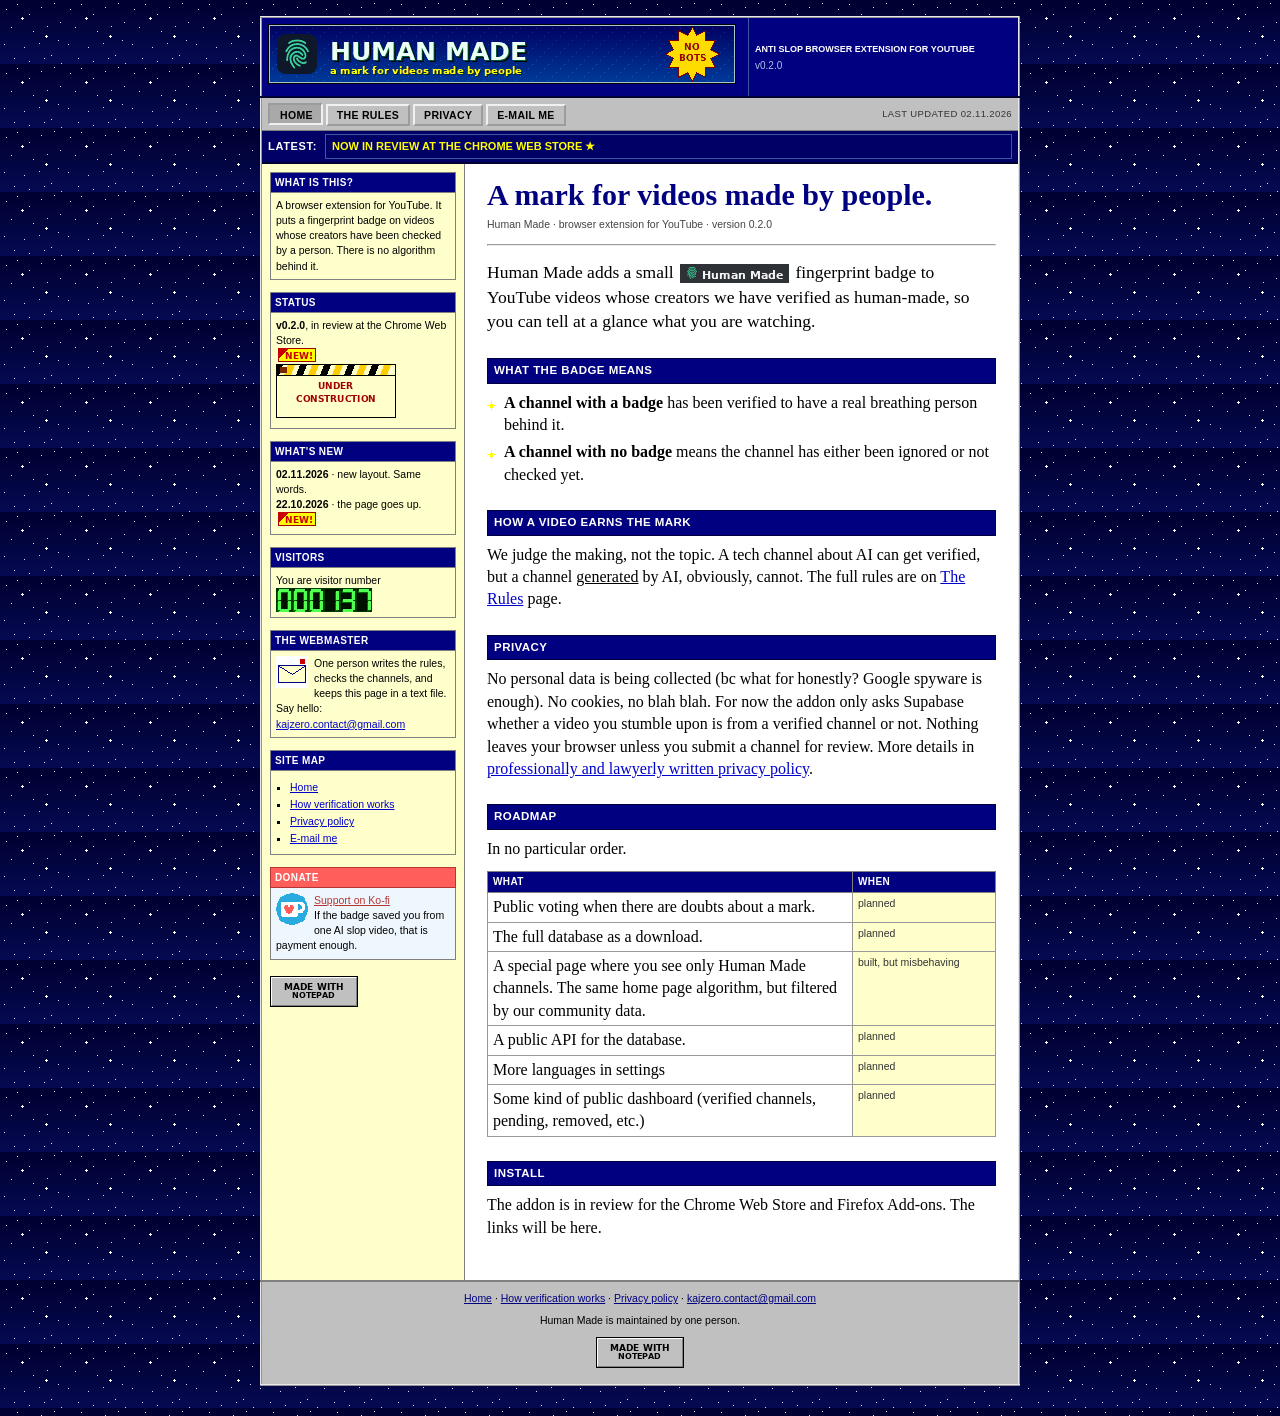
==== index.html @ eb49d579 "logo ko-fi" ====
<!doctype html>
<html lang="en">
<head>
<meta charset="utf-8">
<title>Human Made: a mark for videos made by people</title>
<meta name="viewport" content="width=device-width, initial-scale=1">
<meta name="description" content="Human Made is a browser extension that marks YouTube videos whose creators have been verified as human-made. No account, no tracking, no analytics.">
<link rel="icon" href="assets/favicon.gif" type="image/gif">
<link rel="stylesheet" href="styles.css">
</head>
<body bgcolor="#000030" id="top">
<table class="frame" border="0" cellpadding="0" cellspacing="0">
<tr>
<td class="head">
<table border="0" cellpadding="0" cellspacing="0">
<tr>
<td class="head-art" width="474">
<a href="index.html"><img src="assets/banner.gif" width="468" height="60"></a>
</td>
<td class="head-side">
<b>ANTI SLOP BROWSER EXTENSION FOR YOUTUBE</b><br>
v0.2.0
</td>
</tr>
</table>
</td>
</tr>

<tr>
<td class="navbar">
<a class="btn btn-on" href="index.html">Home</a><a class="btn" href="rules.html">The rules</a><a class="btn" href="privacy.html">Privacy</a><a class="btn" href="mailto:kajzero.contact@gmail.com">E-mail me</a>
<span class="note">last updated 02.11.2026</span>
</td>
</tr>
<tr>
<td class="ticker">
<span class="ticker-label">LATEST:</span>
<div class="ticker-track">
<span class="ticker-text">NOW IN REVIEW AT THE CHROME WEB STORE &#9733;</span>
</div>
</td>
</tr>

<tr>
<td>
<table class="layout" border="0" cellpadding="0" cellspacing="0">
<tr>
<td class="side">
<table class="box" border="0" cellpadding="0" cellspacing="0">
<tr>
<th>WHAT IS THIS?</th>
</tr>
<tr>
<td>
A browser extension for YouTube. It puts a fingerprint badge on videos whose creators have been checked by a person. There is no algorithm behind it.
</td>
</tr>
</table>

<table class="box" border="0" cellpadding="0" cellspacing="0">
<tr>
<th>STATUS</th>
</tr>
<tr>
<td>
<b>v0.2.0</b>, in review at the Chrome Web Store.<br>
<img src="assets/new.gif" width="38" height="14" class="new"><br>
<img src="assets/construction.gif" width="120" height="54">
</td>
</tr>
</table>

<table class="box" border="0" cellpadding="0" cellspacing="0">
<tr>
<th>WHAT'S NEW</th>
</tr>
<tr>
<td>
<b>02.11.2026</b> &middot; new layout. Same words.<br>
<b>22.10.2026</b> &middot; the page goes up.<br>
<img src="assets/new.gif" width="38" height="14" class="new">
</td>
</tr>
</table>

<table class="box" border="0" cellpadding="0" cellspacing="0">
<tr>
<th>VISITORS</th>
</tr>
<tr>
<td>
You are visitor number<br>
<span class="counter"><img src="assets/d0.gif" width="16" height="24"><img src="assets/d0.gif" width="16" height="24"><img src="assets/d0.gif" width="16" height="24"><img src="assets/d1.gif" width="16" height="24"><img src="assets/d3.gif" width="16" height="24"><img src="assets/d7.gif" width="16" height="24"></span>
</td>
</tr>
</table>

<table class="box" border="0" cellpadding="0" cellspacing="0">
<tr>
<th>THE WEBMASTER</th>
</tr>
<tr>
<td>
<img src="assets/mail.gif" width="32" height="32" class="mailicon">
One person writes the rules, checks the channels, and keeps this page in a text file. Say hello:
<a href="mailto:kajzero.contact@gmail.com">kajzero.contact@gmail.com</a>
</td>
</tr>
</table>

<table class="box" border="0" cellpadding="0" cellspacing="0">
<tr>
<th>SITE MAP</th>
</tr>
<tr>
<td>
<ul>
<li><a href="index.html">Home</a></li>
<li><a href="rules.html">How verification works</a></li>
<li><a href="privacy.html">Privacy policy</a></li>
<li><a href="mailto:kajzero.contact@gmail.com">E-mail me</a></li>
</ul>
</td>
</tr>
</table>

<table class="box kofi" border="0" cellpadding="0" cellspacing="0">
<tr>
<th>DONATE</th>
</tr>
<tr>
<td>
<img src="assets/kofi.png" width="32" height="32" class="kofi-logo">
<a href="https://ko-fi.com/">Support on Ko-fi</a><br>
If the badge saved you from one AI slop video, that is payment enough.
</td>
</tr>
</table>

<p>
<img src="assets/notepad.gif" width="88" height="31">
</p>
</td>

<td class="main">
<h1>A mark for videos made by people.</h1>
<p class="sub">Human Made &middot; browser extension for YouTube &middot; version 0.2.0</p>
<hr>

<p class="lede">
Human Made adds a small <img class="inline-badge" src="assets/badge.gif" width="109" height="19"> fingerprint badge to YouTube videos whose creators we have verified as human-made, so you can tell at a glance what you are watching.
</p>

<h2>What the badge means</h2>
<ul class="stars">
<li>
<strong>A channel with a badge</strong> has been verified to have a real breathing person behind it.
</li>
<li>
<strong>A channel with no badge</strong> means the channel has either been ignored or not checked yet.
</li>
</ul>

<h2>How a video earns the mark</h2>
<p>
We judge the making, not the topic. A tech channel about AI can get verified, but a channel <u>generated</u> by AI, obviously, cannot. The full rules are on <a href="rules.html">The Rules</a> page.
</p>

<h2>Privacy</h2>
<p>
No personal data is being collected (bc what for honestly? Google spyware is enough). No cookies, no blah blah. For now the addon only asks Supabase whether a video you stumble upon is from a verified channel or not. Nothing leaves your browser unless you submit a channel for review. More details in <a href="privacy.html">professionally and lawyerly written privacy policy</a>.
</p>

<h2>Roadmap</h2>
<p>In no particular order.</p>
<table class="roadmap" border="0" cellpadding="0" cellspacing="0">
<tr>
<th>WHAT</th>
<th>WHEN</th>
</tr>
<tr>
<td>Public voting when there are doubts about a mark.</td>
<td class="status">planned</td>
</tr>
<tr>
<td>The full database as a download.</td>
<td class="status">planned</td>
</tr>
<tr>
<td>A special page where you see only Human Made channels. The same home page algorithm, but filtered by our community data.</td>
<td class="status">built, but misbehaving</td>
</tr>
<tr>
<td>A public API for the database.</td>
<td class="status">planned</td>
</tr>
<tr>
<td>More languages in settings</td>
<td class="status">planned</td>
</tr>
<tr>
<td>Some kind of public dashboard (verified channels, pending, removed, etc.)</td>
<td class="status">planned</td>
</tr>
</table>

<h2>Install</h2>
<p>
The addon is in review for the Chrome Web Store and Firefox Add-ons. The links will be here.
</p>
</td>
</tr>
</table>
</td>
</tr>

<tr>
<td class="footer">
<p>
<a href="index.html">Home</a> &middot;
<a href="rules.html">How verification works</a> &middot;
<a href="privacy.html">Privacy policy</a> &middot;
<a href="mailto:kajzero.contact@gmail.com">kajzero.contact@gmail.com</a>
</p>
<p>Human Made is maintained by one person.</p>
<p>
<img src="assets/notepad.gif" width="88" height="31">
</p>
</td>
</tr>
</table>
</body>
</html>
---- styles.css ----
html {
  background: #000030;
}

body {
  margin: 0;
  padding: 16px 8px 30px;
  background-color: #000030;
  background-image: url("assets/bg.gif");
  background-repeat: repeat;
  font-family: "Times New Roman", Times, serif;
  font-size: 16px;
  line-height: 1.4;
  color: #ffffff;
}

a {
  color: #0000cc;
  text-decoration: underline;
}

a:visited {
  color: #660099;
}

a:hover {
  color: #cc0000;
}

a:active {
  color: #ffff00;
  background: #000080;
}

img {
  border: 0;
}

::selection {
  background: #000080;
  color: #ffff00;
}

::-webkit-scrollbar {
  width: 16px;
  height: 16px;
}

::-webkit-scrollbar-track {
  background: #c0c0c0;
  border-left: 1px solid #808080;
}

::-webkit-scrollbar-thumb {
  background: #c0c0c0;
  border: 2px outset #f0f0f0;
}

::-webkit-scrollbar-button {
  background: #c0c0c0;
  border: 2px outset #f0f0f0;
  height: 16px;
}

.frame {
  width: 760px;
  margin: 0 auto;
  border-collapse: collapse;
  border: 2px ridge #e8e8e8;
  background: #ffffff;
  text-align: left;
}

.head {
  background: #000080;
  border-bottom: 2px solid #000033;
}

.head table {
  width: 100%;
  border-collapse: collapse;
}

.head td {
  padding: 6px;
  vertical-align: middle;
}

.head-side {
  padding: 4px 10px;
  border-left: 1px solid #3a5aa0;
  font: 10px/1.7 Verdana, Geneva, sans-serif;
  color: #a8c4e8;
}

.head-side b {
  color: #ffffff;
  font-size: 9px;
  letter-spacing: 0;
}

.ticker {
  display: flex;
  align-items: center;
  padding: 3px 6px;
  background: #000066;
  border-bottom: 2px solid #000033;
  font: bold 11px/1.7 Verdana, Geneva, sans-serif;
  color: #ffff00;
}

.ticker-track {
  flex: 1 1 auto;
  min-width: 0;
  overflow: hidden;
}

.ticker-text {
  display: block;
  border: 1px solid #3a5aa0;
  padding: 2px 6px;
  color: #ffff00;
  white-space: nowrap;
  overflow: hidden;
  text-overflow: ellipsis;
}

.ticker-label {
  flex: 0 0 auto;
  padding: 2px 8px 2px 0;
  color: #ffffff;
  letter-spacing: 0.06em;
}

.navbar {
  background: #c0c0c0;
  border-bottom: 1px solid #808080;
  padding: 5px 6px 4px;
}

.navbar .btn {
  display: inline-block;
  margin-right: 3px;
  padding: 3px 9px 2px;
  background: #c0c0c0;
  border: 2px outset #f0f0f0;
  font: bold 10.5px/1.2 Verdana, Geneva, sans-serif;
  text-transform: uppercase;
  letter-spacing: 0.03em;
  color: #000000;
  text-decoration: none;
}

.navbar .btn:visited {
  color: #000000;
}

.navbar .btn:hover {
  background: #d6d6d6;
  color: #000000;
}

.navbar .btn-on {
  border-style: inset;
  background: #a9a9a9;
  padding: 4px 8px 1px 10px;
}

.navbar .note {
  float: right;
  padding-top: 3px;
  font: 9.5px/1.6 Verdana, Geneva, sans-serif;
  color: #333333;
  text-transform: uppercase;
  letter-spacing: 0.04em;
}

.layout {
  width: 100%;
  border-collapse: collapse;
}

.side {
  width: 186px;
  padding: 8px 8px 16px;
  background: #ffffcc;
  color: #000000;
  border-right: 1px solid #808080;
  vertical-align: top;
}

.main {
  padding: 12px 22px 30px;
  vertical-align: top;
  background: #ffffff;
  color: #000000;
  font-size: 16px;
  line-height: 1.4;
}

.box {
  width: 100%;
  margin: 0 0 12px;
  border-collapse: collapse;
  border: 1px solid #808080;
}

.box th {
  padding: 2px 4px;
  background: #000080;
  color: #ffffff;
  border: 1px solid #808080;
  font: bold 10px/1.5 Verdana, Geneva, sans-serif;
  text-align: left;
  letter-spacing: 0.04em;
}

.box td {
  padding: 5px;
  background: #ffffcc;
  border: 1px solid #808080;
  font: 10.5px/1.45 Verdana, Geneva, sans-serif;
  color: #000000;
}

.box b {
  color: #000000;
}

.box ul {
  margin: 4px 0 0;
  padding-left: 14px;
  list-style: square;
}

.box li {
  margin-bottom: 2px;
}

.box.kofi th {
  background: #ff5e5b;
  border-color: #b43533;
}

.box.kofi td {
  background: #eef7fd;
}

.box.kofi a {
  color: #b43533;
}

.kofi-logo {
  float: left;
  margin: 0 6px 2px 0;
}

.counter {
  margin: 2px 0 3px;
  line-height: 0;
}

.counter img {
  display: inline-block;
  vertical-align: middle;
}

.new {
  vertical-align: -2px;
  margin-left: 2px;
}

.mailicon {
  float: left;
  margin: 0 6px 2px 0;
}

.main h1 {
  margin: 2px 0 5px;
  font: bold 30px/1.1 "Times New Roman", Times, serif;
  color: #000080;
}

.main .sub {
  margin: 0 0 4px;
  font: 10.5px/1.6 Verdana, Geneva, sans-serif;
  color: #444444;
}

.main h2 {
  margin: 24px 0 8px;
  padding: 2px 6px;
  font: bold 11.5px/1.7 Verdana, Geneva, sans-serif;
  text-transform: uppercase;
  letter-spacing: 0.04em;
  color: #ffffff;
  background: #000080;
  border: 1px solid #000040;
}

.main p {
  margin: 0 0 11px;
}

.main .lede {
  font-size: 17.5px;
}

.main ul,
.main ol {
  margin: 0 0 12px;
  padding-left: 22px;
}

.main li {
  margin-bottom: 5px;
}

.main ul ul,
.main ul ol,
.main ol ul,
.main ol ol {
  margin-top: 5px;
  margin-bottom: 4px;
}

ul.stars {
  list-style: none;
  padding-left: 0;
}

ul.stars li {
  position: relative;
  padding-left: 17px;
}

ul.stars li::before {
  content: url("assets/star.gif");
  position: absolute;
  left: 0;
  top: 2px;
}

.inline-badge {
  vertical-align: -5px;
  margin: 0 2px;
}

.roadmap {
  width: 100%;
  margin: 0 0 14px;
  border-collapse: collapse;
  border: 1px solid #808080;
}

.roadmap th {
  padding: 2px 5px;
  background: #000080;
  border: 1px solid #808080;
  font: bold 10px/1.6 Verdana, Geneva, sans-serif;
  text-transform: uppercase;
  letter-spacing: 0.04em;
  color: #ffffff;
  text-align: left;
}

.roadmap td {
  padding: 3px 5px;
  border: 1px solid #999999;
  vertical-align: top;
}

.roadmap td.status {
  width: 132px;
  background: #ffffcc;
  font: 10.5px/1.45 Verdana, Geneva, sans-serif;
  color: #333333;
}

hr {
  margin: 12px 0 14px;
}

.footer {
  padding: 8px 10px 10px;
  background: #c0c0c0;
  border-top: 2px solid #808080;
  font: 10.5px/1.55 Verdana, Geneva, sans-serif;
  color: #000000;
  text-align: center;
}

.footer p {
  margin: 0 0 6px;
}

.footer a {
  color: #000080;
}

.footer .tiny {
  font-size: 10px;
  color: #222222;
}

.footer img {
  margin: 2px 4px 0;
  vertical-align: middle;
}

@media (max-width: 800px) {
  body {
    padding: 0;
  }

  .frame {
    width: 100%;
    max-width: 100%;
    border: 0;
  }

  .head table,
  .head tbody,
  .head tr,
  .head td {
    display: block;
    width: auto;
  }

  .head td {
    padding: 4px;
  }

  .head-art img {
    width: 100%;
    height: auto;
  }

  .head-side {
    border-left: 0;
    border-top: 1px solid #3a5aa0;
    padding: 5px 6px;
  }

  .ticker {
    font-size: 10px;
  }

  .layout {
    display: flex;
    flex-direction: column;
  }

  .layout tbody,
  .layout tr {
    display: contents;
  }

  .main {
    order: 1;
    min-width: 0;
    padding: 14px 14px 24px;
  }

  .side {
    order: 2;
    width: auto;
    min-width: 0;
    border-right: 0;
    border-top: 1px solid #808080;
  }

  .roadmap,
  .roadmap tbody,
  .roadmap tr,
  .roadmap th,
  .roadmap td {
    display: block;
    width: auto;
  }

  .roadmap th:nth-child(2) {
    display: none;
  }

  .roadmap td.status {
    width: auto;
    padding: 2px 5px 4px;
    border-top: 0;
    font-size: 10px;
  }

  .navbar .note {
    display: none;
  }

  .navbar .btn {
    margin-bottom: 2px;
  }

  .main h1 {
    font-size: 25px;
  }
}
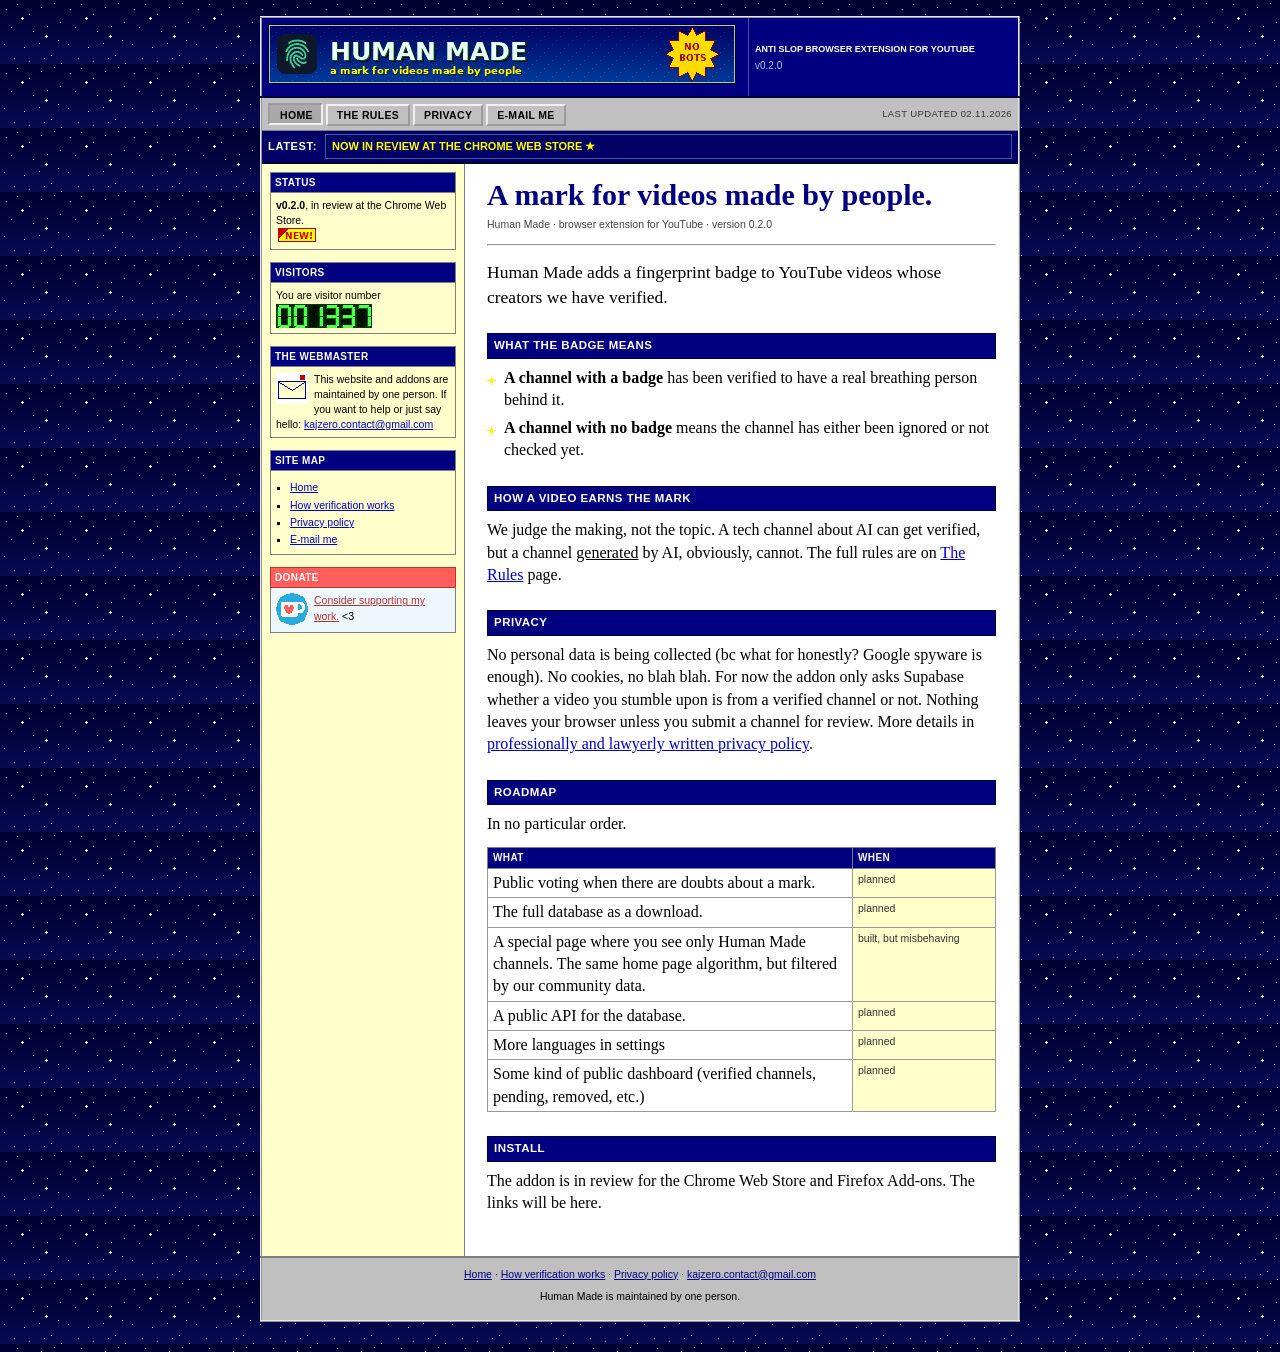
==== commit 583c997c: "sprzatanie" ====
--- a/index.html
+++ b/index.html
@@ -46,16 +46,6 @@
 <table class="layout" border="0" cellpadding="0" cellspacing="0">
 <tr>
 <td class="side">
-<table class="box" border="0" cellpadding="0" cellspacing="0">
-<tr>
-<th>WHAT IS THIS?</th>
-</tr>
-<tr>
-<td>
-A browser extension for YouTube. It puts a fingerprint badge on videos whose creators have been checked by a person. There is no algorithm behind it.
-</td>
-</tr>
-</table>
 
 <table class="box" border="0" cellpadding="0" cellspacing="0">
 <tr>
@@ -64,20 +54,6 @@
 <tr>
 <td>
 <b>v0.2.0</b>, in review at the Chrome Web Store.<br>
-<img src="assets/new.gif" width="38" height="14" class="new"><br>
-<img src="assets/construction.gif" width="120" height="54">
-</td>
-</tr>
-</table>
-
-<table class="box" border="0" cellpadding="0" cellspacing="0">
-<tr>
-<th>WHAT'S NEW</th>
-</tr>
-<tr>
-<td>
-<b>02.11.2026</b> &middot; new layout. Same words.<br>
-<b>22.10.2026</b> &middot; the page goes up.<br>
 <img src="assets/new.gif" width="38" height="14" class="new">
 </td>
 </tr>
@@ -90,7 +66,7 @@
 <tr>
 <td>
 You are visitor number<br>
-<span class="counter"><img src="assets/d0.gif" width="16" height="24"><img src="assets/d0.gif" width="16" height="24"><img src="assets/d0.gif" width="16" height="24"><img src="assets/d1.gif" width="16" height="24"><img src="assets/d3.gif" width="16" height="24"><img src="assets/d7.gif" width="16" height="24"></span>
+<span class="counter"><img src="assets/d0.gif" width="16" height="24"><img src="assets/d0.gif" width="16" height="24"><img src="assets/d1.gif" width="16" height="24"><img src="assets/d3.gif" width="16" height="24"><img src="assets/d3.gif" width="16" height="24"><img src="assets/d7.gif" width="16" height="24"></span>
 </td>
 </tr>
 </table>
@@ -102,7 +78,7 @@
 <tr>
 <td>
 <img src="assets/mail.gif" width="32" height="32" class="mailicon">
-One person writes the rules, checks the channels, and keeps this page in a text file. Say hello:
+This website and addons are maintained by one person. If you want to help or just say hello:
 <a href="mailto:kajzero.contact@gmail.com">kajzero.contact@gmail.com</a>
 </td>
 </tr>
@@ -131,15 +107,11 @@
 <tr>
 <td>
 <img src="assets/kofi.png" width="32" height="32" class="kofi-logo">
-<a href="https://ko-fi.com/">Support on Ko-fi</a><br>
-If the badge saved you from one AI slop video, that is payment enough.
-</td>
-</tr>
-</table>
-
-<p>
-<img src="assets/notepad.gif" width="88" height="31">
-</p>
+<a href="https://ko-fi.com/">Consider supporting my work.</a> &lt;3
+</td>
+</tr>
+</table>
+
 </td>
 
 <td class="main">
@@ -147,9 +119,7 @@
 <p class="sub">Human Made &middot; browser extension for YouTube &middot; version 0.2.0</p>
 <hr>
 
-<p class="lede">
-Human Made adds a small <img class="inline-badge" src="assets/badge.gif" width="109" height="19"> fingerprint badge to YouTube videos whose creators we have verified as human-made, so you can tell at a glance what you are watching.
-</p>
+<p class="lede">Human Made adds a fingerprint badge to YouTube videos whose creators we have verified.</p>
 
 <h2>What the badge means</h2>
 <ul class="stars">
@@ -223,9 +193,6 @@
 <a href="mailto:kajzero.contact@gmail.com">kajzero.contact@gmail.com</a>
 </p>
 <p>Human Made is maintained by one person.</p>
-<p>
-<img src="assets/notepad.gif" width="88" height="31">
-</p>
 </td>
 </tr>
 </table>
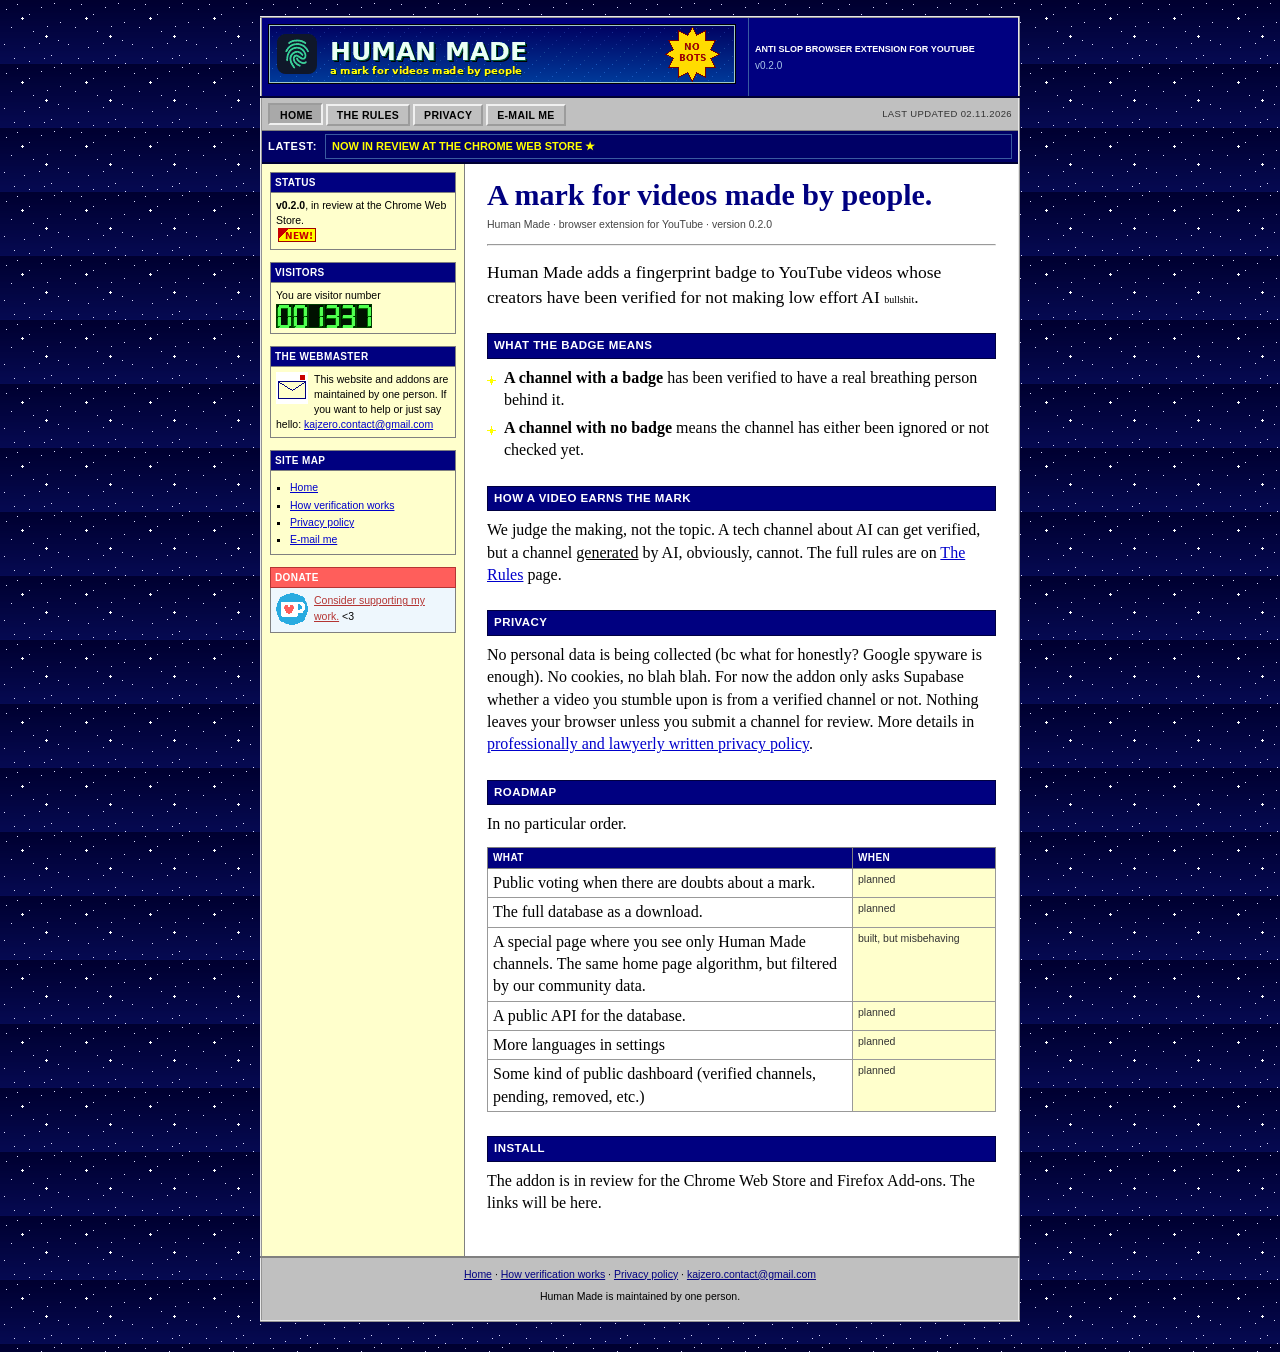
==== commit 957b5cdc: "akapit" ====
--- a/index.html
+++ b/index.html
@@ -119,7 +119,7 @@
 <p class="sub">Human Made &middot; browser extension for YouTube &middot; version 0.2.0</p>
 <hr>
 
-<p class="lede">Human Made adds a fingerprint badge to YouTube videos whose creators we have verified.</p>
+<p class="lede">Human Made adds a fingerprint badge to YouTube videos whose creators have been verified for not making low effort AI <font size="1">bullshit</font>.</p>
 
 <h2>What the badge means</h2>
 <ul class="stars">
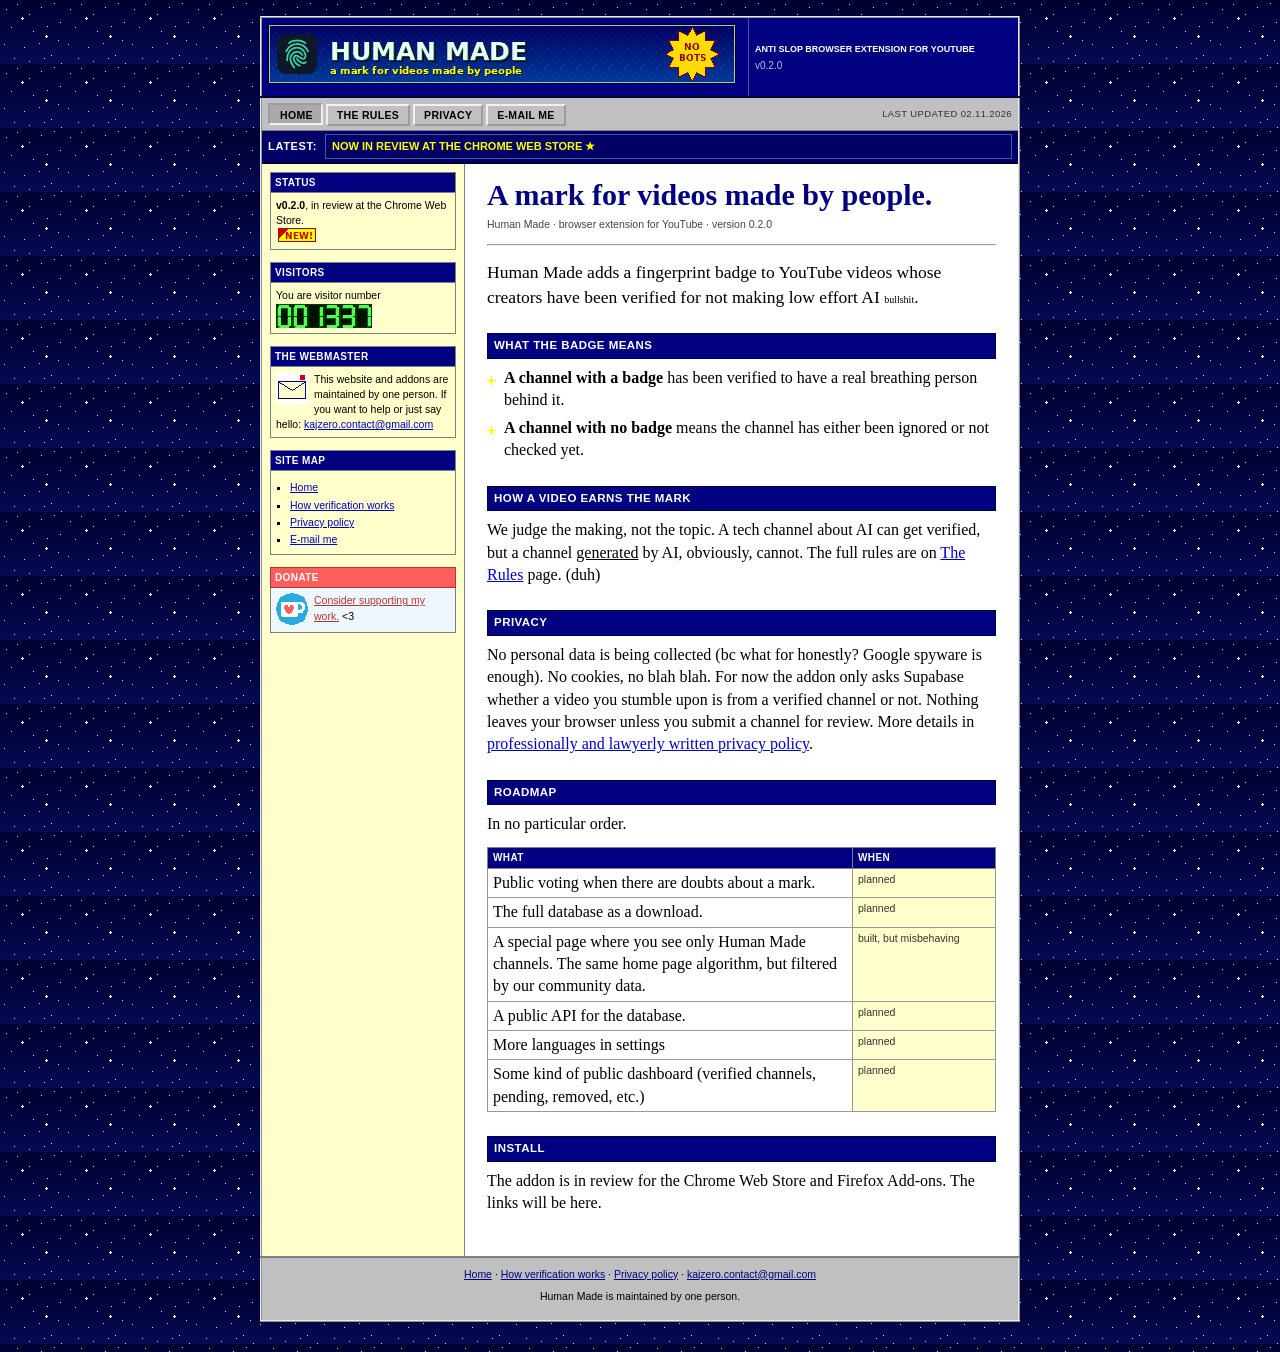
==== commit b9ece328: "punkty" ====
--- a/index.html
+++ b/index.html
@@ -133,7 +133,7 @@
 
 <h2>How a video earns the mark</h2>
 <p>
-We judge the making, not the topic. A tech channel about AI can get verified, but a channel <u>generated</u> by AI, obviously, cannot. The full rules are on <a href="rules.html">The Rules</a> page.
+We judge the making, not the topic. A tech channel about AI can get verified, but a channel <u>generated</u> by AI, obviously, cannot. The full rules are on <a href="rules.html">The Rules</a> page. (duh)
 </p>
 
 <h2>Privacy</h2>
--- a/styles.css
+++ b/styles.css
@@ -307,7 +307,8 @@
 }
 
 .main ul,
-.main ol {
+.main ol,
+.main ul {
   margin: 0 0 12px;
   padding-left: 22px;
 }
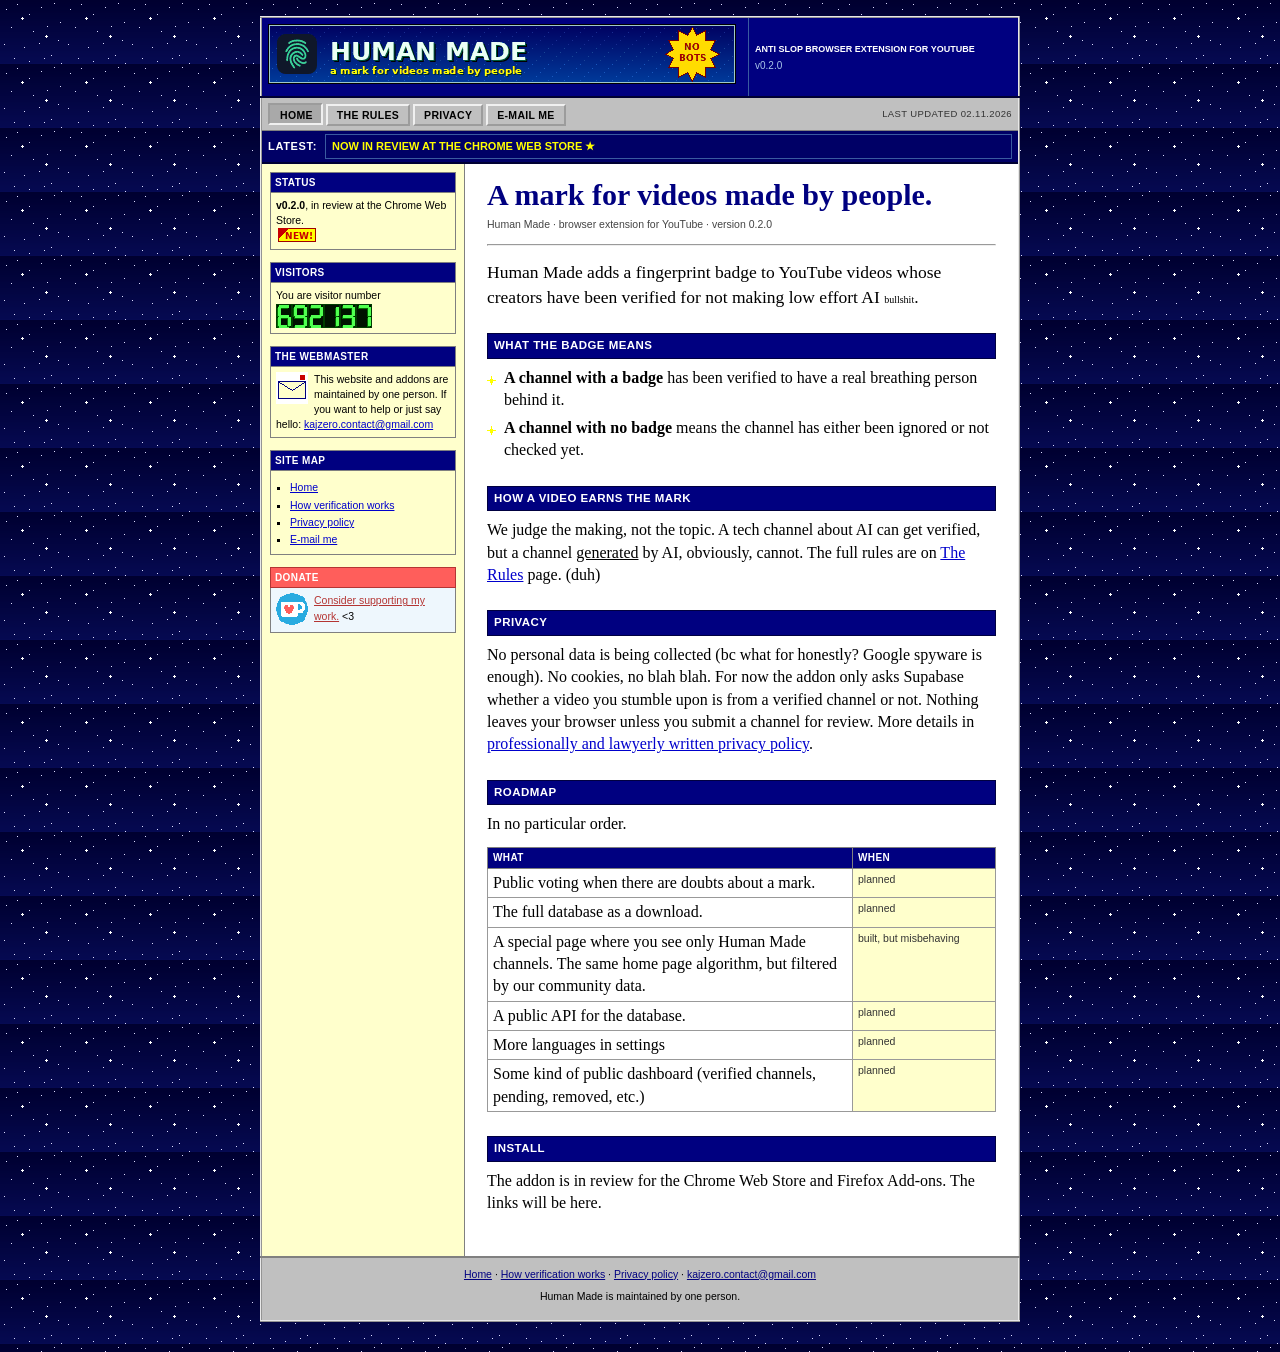
==== commit 8fb2ed2d: "prywatnosc" ====
--- a/index.html
+++ b/index.html
@@ -66,7 +66,7 @@
 <tr>
 <td>
 You are visitor number<br>
-<span class="counter"><img src="assets/d0.gif" width="16" height="24"><img src="assets/d0.gif" width="16" height="24"><img src="assets/d1.gif" width="16" height="24"><img src="assets/d3.gif" width="16" height="24"><img src="assets/d3.gif" width="16" height="24"><img src="assets/d7.gif" width="16" height="24"></span>
+<span class="counter"><img src="assets/d6.gif" width="16" height="24"><img src="assets/d9.gif" width="16" height="24"><img src="assets/d2.gif" width="16" height="24"><img src="assets/d1.gif" width="16" height="24"><img src="assets/d3.gif" width="16" height="24"><img src="assets/d7.gif" width="16" height="24"></span>
 </td>
 </tr>
 </table>
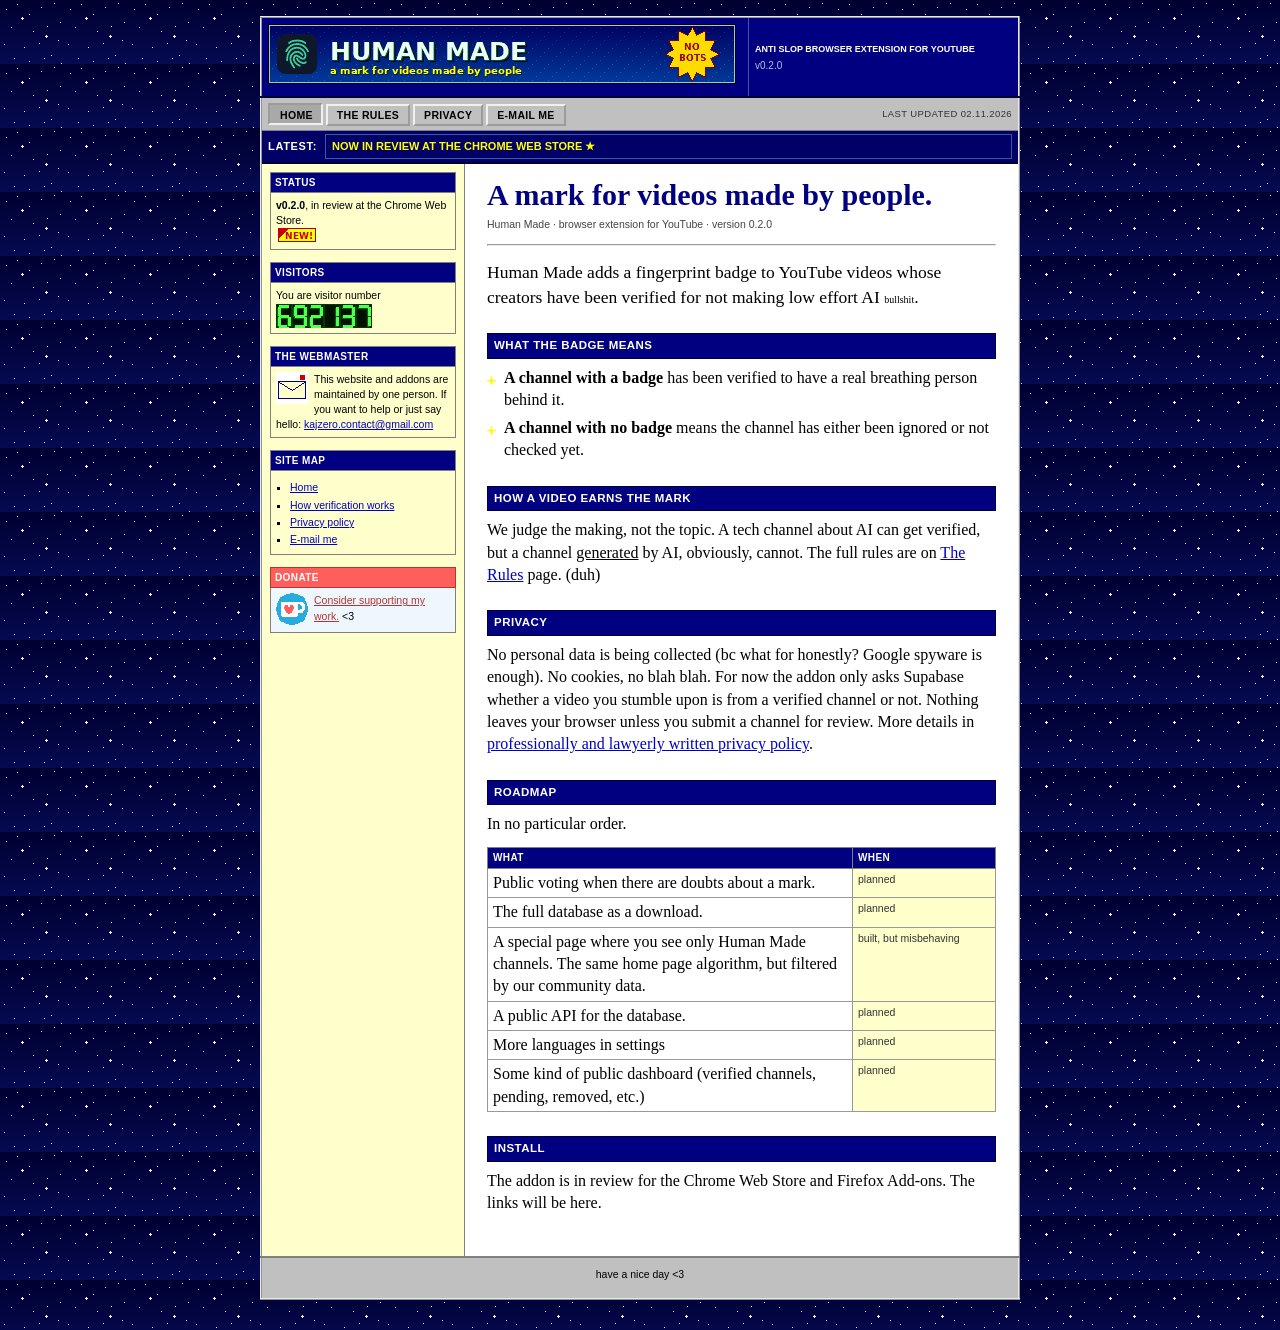
==== commit 0e3d4167: "stopka" ====
--- a/index.html
+++ b/index.html
@@ -186,13 +186,7 @@
 
 <tr>
 <td class="footer">
-<p>
-<a href="index.html">Home</a> &middot;
-<a href="rules.html">How verification works</a> &middot;
-<a href="privacy.html">Privacy policy</a> &middot;
-<a href="mailto:kajzero.contact@gmail.com">kajzero.contact@gmail.com</a>
-</p>
-<p>Human Made is maintained by one person.</p>
+<p>have a nice day &lt;3</p>
 </td>
 </tr>
 </table>
